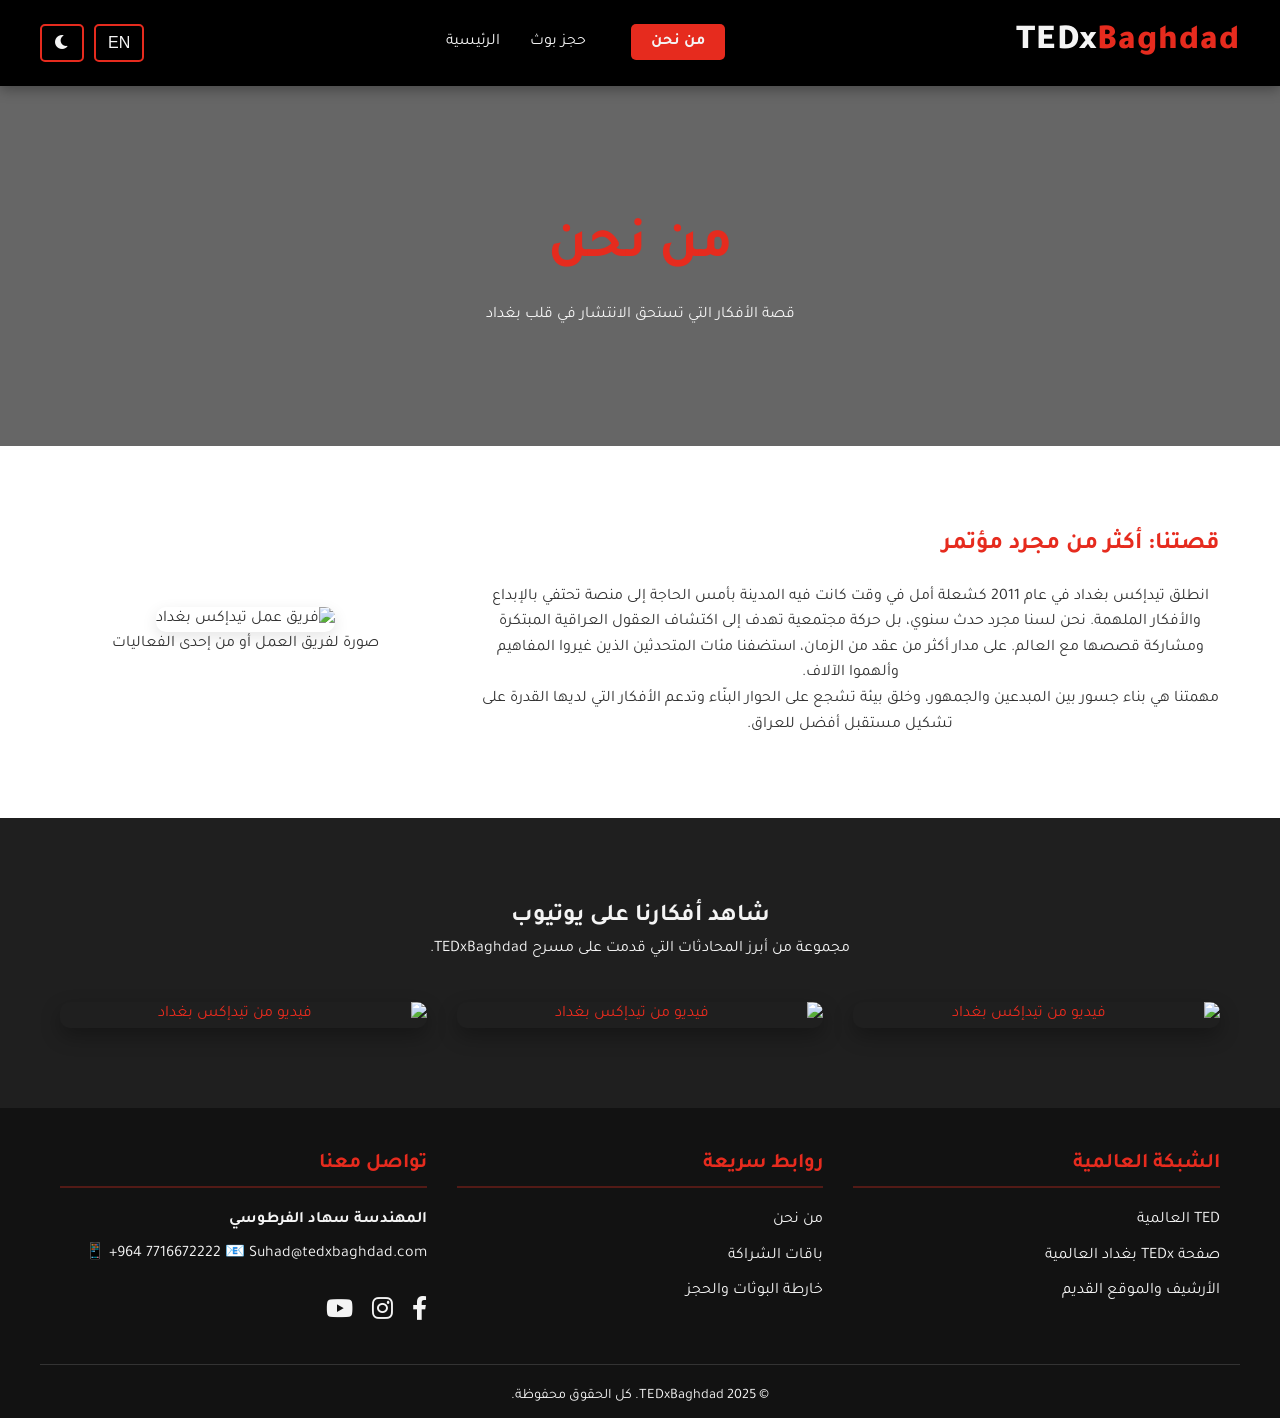
==== aboutus.html @ e8700a13 "Initial commit of Tedx project files" ====
<!DOCTYPE html>
<html lang="ar" dir="rtl">
<head>
    <meta charset="UTF-8">
    <meta name="viewport" content="width=device-width, initial-scale=1.0">
    <title id="pageTitle">TEDxBaghdad </title>
    <link rel="icon" type="image/png" href="images/Logo_TEDxB.png">
    <link rel="stylesheet" href="style.css">
    <link rel="stylesheet" href="https://cdnjs.cloudflare.com/ajax/libs/font-awesome/6.0.0-beta3/css/all.min.css">
</head>
<body class="light-mode rtl-mode">

    <!-- 1. النافبار المنسوخ -->
    <header>
        <div class="logo">
            <h1>TEDx<span class="red-text">Baghdad</span></h1>
        </div>
        <nav>
            <ul id="main-nav">
                <li><a href="aboutus.html" class="btn" id="nav-about">من نحن</a></li>
                <li><a href="booking.html" id="nav-map">خارطة المعرض</a></li>
                <li><a href="index.html" id="nav-contact">الرئيسية</a></li>
                <!-- يمكنك إضافة رابط لصفحة "من نحن" هنا إذا أردت -->
            </ul>
        </nav>
        
        <div class="toggles">
            <button id="lang-toggle" class="toggle-btn" title="Toggle Language">
                <span id="current-lang">EN</span>
            </button>
            <button id="theme-toggle" class="toggle-btn" title="Toggle Dark/Light Mode">
                <i class="fas fa-moon" id="theme-icon"></i>
            </button>
        </div>
    </header>

    <!-- 2. قسم الهيرو الخاص بصفحة "من نحن" -->
    <section class="hero-small" style="background-image: url('images/about-hero-bg.jpg');">
        <div class="hero-content">
            <h1 class="red-text" id="about-hero-title">من نحن</h1>
            <p id="about-hero-subtitle">قصة الأفكار التي تستحق الانتشار في قلب بغداد</p>
        </div>
    </section>

    <!-- 3. قسم المحتوى الرئيسي (قصتنا) -->
    <section id="our-story" class="section content-section">
        <div class="container content-grid">
            <div class="text-content">
                <h2 id="about-story-title">قصتنا: أكثر من مجرد مؤتمر</h2>
                <p id="about-story-p1">انطلق تيدإكس بغداد في عام 2011 كشعلة أمل في وقت كانت فيه المدينة بأمس الحاجة إلى منصة تحتفي بالإبداع والأفكار الملهمة. نحن لسنا مجرد حدث سنوي، بل حركة مجتمعية تهدف إلى اكتشاف العقول العراقية المبتكرة ومشاركة قصصها مع العالم. على مدار أكثر من عقد من الزمان، استضفنا مئات المتحدثين الذين غيروا المفاهيم وألهموا الآلاف.</p>
                <p id="about-story-p2">مهمتنا هي بناء جسور بين المبدعين والجمهور، وخلق بيئة تشجع على الحوار البنّاء وتدعم الأفكار التي لديها القدرة على تشكيل مستقبل أفضل للعراق.</p>
            </div>
            <div class="image-placeholder">
                <!-- ضع صورتك هنا -->
                <img src="images/gallery5.jpg" alt="فريق عمل تيدإكس بغداد">
                <p class="caption" id="about-image-caption">صورة لفريق العمل أو من إحدى الفعاليات</p>
            </div>
        </div>
    </section>

    <!-- 4. قسم الفيديوهات من يوتيوب -->
    <section id="youtube-gallery" class="section dark-bg">
        <div class="container">
            <h2 id="youtube-gallery-title">شاهد أفكارنا على يوتيوب</h2>
            <p id="youtube-gallery-subtitle">مجموعة من أبرز المحادثات التي قدمت على مسرح TEDxBaghdad.</p>
            <div class="video-grid">
                <!-- فيديو 1 -->
                <a href="https://youtu.be/LDu-mSwKkDo?si=-jrnR1o1NPYWE-BZ" target="_blank" class="video-card">
                    <img src="https://img.youtube.com/vi/LDu-mSwKkDo/hqdefault.jpg" alt="فيديو من تيدإكس بغداد">
                    <div class="video-overlay">
                        <i class="fab fa-youtube"></i>
                    </div>
                </a>
                <!-- فيديو 2 -->
                <a href="https://youtu.be/CAcOyZCTAZM?si=fQy_uwMCkLOTRfYF" target="_blank" class="video-card">
                    <img src="https://img.youtube.com/vi/CAcOyZCTAZM/hqdefault.jpg" alt="فيديو من تيدإكس بغداد">
                    <div class="video-overlay">
                        <i class="fab fa-youtube"></i>
                    </div>
                </a>
                <!-- فيديو 3 -->
                <a href="https://youtu.be/0mwL_kKiax8?si=WQkD6-k760ha33L5" target="_blank" class="video-card">
                    <img src="https://img.youtube.com/vi/0mwL_kKiax8/hqdefault.jpg" alt="فيديو من تيدإكس بغداد">
                    <div class="video-overlay">
                        <i class="fab fa-youtube"></i>
                    </div>
                </a>
                <!-- يمكنك إضافة المزيد من الفيديوهات هنا -->
            </div>
        </div>
    </section>

    <!-- 5. الفوتر المنسوخ -->
    <footer>
        <div class="container footer-grid">
            <div class="footer-col">
                <h3 id="footer-links-global">الشبكة العالمية</h3>
                <ul>
                    <li><a href="https://www.ted.com" target="_blank">TED العالمية</a></li>
                    <li><a href="https://www.ted.com/tedx/events/tedxbaghdad" target="_blank">صفحة TEDx بغداد العالمية</a></li>
                    <li><a href="https://tedxbaghdad.com/" target="_blank" id="footer-old-site">الأرشيف والموقع القديم</a></li> 
                </ul>
            </div>

            <div class="footer-col">
                <h3 id="footer-links-quick">روابط سريعة</h3>
                <ul>
                    <li><a href="aboutus.html" id="footer-about">من نحن</a></li>
                    <li><a href="booking.html#packages" id="footer-packages">باقات الشراكة</a></li>
                    <li><a href="booking.html" id="footer-map-link">خارطة البوثات والحجز</a></li>
                </ul>
            </div>

            <div class="footer-col">
                <h3 id="footer-links-contact">تواصل معنا</h3>
                <div class="contact-footer-info">
                    <p><strong><span id="footer-director-name">المهندسة سهاد الفرطوسي</span></strong></p>
                    <p>📧 Suhad@tedxbaghdad.com</p>
                    <p>📱 +964 7716672222</p>
                </div>
                <div class="social-links">
                    <a href="https://www.facebook.com/TEDxBaghdad.Iraq/" target="_blank" title="Facebook"><i class="fab fa-facebook-f"></i></a>
                    <a href="https://www.instagram.com/tedxbaghdad.iraq/" target="_blank" title="Instagram"><i class="fab fa-instagram"></i></a>
                    <a href="https://www.youtube.com/user/TEDxBaghdad" target="_blank" title="YouTube"><i class="fab fa-youtube"></i></a>
                </div>
            </div>
        </div>
        <div class="footer-bottom">
            <p id="footer-text">© 2025 TEDxBaghdad. كل الحقوق محفوظة.</p>
        </div>
    </footer>

    <script src="script.js"></script>
</body>
</html>

<!-- 
ملاحظة هامة:
1. لاستخدام قسم الفيديوهات، استبدل "VIDEO_ID_1", "VIDEO_ID_2" بمعرّف الفيديو الفعلي من رابط يوتيوب.
   مثال: إذا كان الرابط https://www.youtube.com/watch?v=abcdef123، فالمعرّف هو "abcdef123".
2. قم بوضع صورك الخاصة بدلاً من "images/placeholder-1.jpg" و "images/about-hero-bg.jpg".
-->
---- style.css ----
/*
====================================
1. الإعدادات العامة والتخطيط الأساسي
====================================
*/
@import url('https://fonts.googleapis.com/css2?family=Tajawal:wght@200;400;700;900&display=swap');

:root {
    /* الألوان الأساسية */
    --color-ted-red: #E62B1E;
    --color-dark-primary: #121212; 
    --color-dark-secondary: #1f1f1f; 
    --color-light-primary: #ffffff; 
    --color-light-secondary: #f8f8f8; 
    --color-text-light: #f4f4f4;
    --color-text-dark: #333333;
    /* التباعد والمسافات */
    --section-padding: 80px 0;
}

* {
    margin: 0;
    padding: 0;
    box-sizing: border-box;
    /* إضافة انتقال سلس لتغيير الألوان */
    transition: background-color 0.5s, color 0.5s, border-color 0.5s, transform 0.5s;
}

body {
    font-family: 'Tajawal', sans-serif;
    line-height: 1.6;
}

/*
====================================
1.1. الوضع الداكن والوضع المضيء
====================================
*/
body.light-mode {
    background-color: var(--color-light-primary);
    color: var(--color-text-dark);
}

body.dark-mode {
    background-color: var(--color-dark-primary);
    color: var(--color-text-light);
}
/* تعديل ألوان العناصر في الوضع الداكن */
body.dark-mode .section { background-color: var(--color-dark-primary); }
body.dark-mode .dark-bg { background-color: var(--color-dark-secondary); }
body.dark-mode h2 { color: var(--color-light-primary); }
body.dark-mode .package-card {
    background: var(--color-dark-secondary);
    border: 1px solid #333;
    box-shadow: 0 2px 5px rgba(255, 255, 255, 0.1);
}
body.dark-mode .package-card h3 { color: var(--color-text-light); }
body.dark-mode footer { background-color: #000; }

/*
====================================
1.2. التوجيه (RTL/LTR)
====================================
*/
.rtl-mode { direction: rtl; }
.ltr-mode { direction: ltr; }

/* تنسيقات عامة */
a { text-decoration: none; color: var(--color-ted-red); transition: color 0.3s; }
.section { padding: var(--section-padding); text-align: center; }
.dark-bg { background-color: var(--color-dark-secondary); color: var(--color-text-light); }
.red-text { color: var(--color-ted-red); }
.container { max-width: 1200px; margin: 0 auto; padding: 0 20px; }

/* تعديلات الاتجاه في الأقسام */
.about-grid { display: grid; grid-template-columns: 2fr 1fr; gap: 40px; max-width: 1000px; margin: 40px auto 0; }
.rtl-mode .about-grid { text-align: right; }
.ltr-mode .about-grid { text-align: left; }

.rtl-mode .media-coverage { border-right: 3px solid var(--color-ted-red); padding-right: 20px; border-left: none; padding-left: 0; }
.ltr-mode .media-coverage { border-right: none; padding-right: 0; border-left: 3px solid var(--color-ted-red); padding-left: 20px; }

.rtl-mode .package-card { text-align: right; }
.ltr-mode .package-card { text-align: left; }

.rtl-mode .package-card ul li:before { content: "✔️"; margin-left: 10px; margin-right: 0; color: var(--color-ted-red); }
.ltr-mode .package-card ul li:before { content: "✔️"; margin-right: 10px; margin-left: 0; color: var(--color-ted-red); }

/*
====================================
2. شريط التنقل (Header)
====================================
*/
header {
    background-color: #000;
    color: var(--color-text-light);
    padding: 15px 40px;
    display: flex;
    justify-content: space-between;
    align-items: center;
    position: sticky;
    top: 0;
    z-index: 1000;
    box-shadow: 0 4px 12px rgba(0, 0, 0, 0.3); 
}

header .logo h1 {
    font-size: 2.2em;
    margin: 0;
    color: var(--color-light-bg);
    font-weight: 900;
    letter-spacing: 1px;
}

nav ul {
    list-style: none;
    display: flex;
    align-items: center; 
    margin: 0;
}

nav ul li {
    margin: 0 15px; 
}

nav ul li a {
    color: var(--color-text-light);
    font-weight: 400;
    padding: 8px 0;
    position: relative;
}

nav ul li a:hover {
    color: var(--color-ted-red);
}

/* خط أحمر تحت الروابط */
nav ul li a::after {
    content: '';
    position: absolute;
    bottom: -5px;
    left: 0;
    width: 0;
    height: 3px;
    background-color: var(--color-ted-red);
    transition: width 0.3s ease;
}

nav ul li a:hover::after {
    width: 100%;
}

/* تنسيق الأزرار (Toggles) */
.toggles { display: flex; align-items: center; }
.toggle-btn {
    background: none;
    border: 2px solid var(--color-ted-red);
    color: var(--color-text-light);
    font-size: 1em;
    padding: 8px 12px;
    cursor: pointer;
    border-radius: 5px;
    transition: background-color 0.3s, color 0.3s;
}
.rtl-mode .toggle-btn { margin-right: 10px; margin-left: 0; }
.ltr-mode .toggle-btn { margin-left: 10px; margin-right: 0; }
.toggle-btn:hover { background-color: var(--color-ted-red); color: var(--color-light-primary); }

/* تنسيق زر 'تواصل معنا' */
.btn {
    background-color: var(--color-ted-red);
    color: var(--color-light-bg) !important;
    padding: 10px 20px; 
    border-radius: 5px;
    font-weight: 700;
    transition: background-color 0.3s;
    margin-left: 15px;
}


/*
====================================
3. القسم الرئيسي الترويجي (Hero)
====================================
*/
.hero {
    /* تغيير التدرج لجعل الخلفية أغمق بكثير لزيادة التباين */
    background: linear-gradient(rgba(0, 0, 0, 0.8), rgba(0, 0, 0, 0.8)), 
                url('images/style.jpg') no-repeat center center/cover;
    height: 90vh; 
    display: flex;
    justify-content: center;
    align-items: center;
    color: var(--color-text-light); 
    text-align: center;
    padding: 0 20px;
}

.hero h1 { display: none; } /* إخفاء h1 الفارغ */

.hero h2 {
    font-size: 4.5em;
    font-weight: 900; 
    margin-bottom: 25px;
    letter-spacing: 5px; 
    color: var(--color-ted-red); 
    text-shadow: 0 0 15px rgba(230, 43, 30, 0.8), 2px 2px 5px rgba(0, 0, 0, 0.5);
}

.event-info span {
    display: block;
    font-size: 1.4em;
    margin-bottom: 15px;
    font-weight: 400;
    color: #f0f0f0;
}

.btn-primary {
    margin-top: 40px;
    font-size: 1.3em;
    padding: 15px 40px;
    background: var(--color-ted-red);
    color: var(--color-light-bg);
    border-radius: 50px;
    display: inline-block;
    box-shadow: 0 8px 20px rgba(230, 43, 30, 0.6); 
    font-weight: 700;
}

.btn-primary:hover {
    background-color: #b72217;
    transform: translateY(-3px); 
}

/*
====================================
3.1. تعديلات الاستجابة للقسم الرئيسي (Responsive Hero)
====================================
*/
@media (max-width: 768px) {
    .hero {
        height: 80vh; /* تقليل ارتفاع القسم قليلاً */
    }

    .hero .pre-title {
        font-size: 0.9em; /* تصغير حجم النص التمهيدي */
    }

    .hero h2 {
        font-size: 2.8em; /* تصغير حجم العنوان الرئيسي بشكل كبير */
        letter-spacing: 2px; /* تقليل المسافة بين الحروف */
    }

    .event-info span {
        font-size: 1em; /* تصغير حجم معلومات الحدث */
    }

    .hero .btn-primary {
        font-size: 1em; /* تصغير حجم الخط داخل الزر */
        padding: 12px 30px; /* تصغير الهوامش الداخلية للزر */
        margin-top: 30px;
    }
}

/*
====================================
4. قسم عن المؤتمر (About Section) - التعديل النهائي
====================================
*/
#about {
    padding-bottom: 40px;
    /* تأكد من أن الخلفية لا تتضارب مع النصوص */
}

.about-grid {
    display: grid;
    /* نعتمد على نسبة 1.7:1 (النص أوسع من البطاقة) */
    grid-template-columns: 1.7fr 1fr; 
    gap: 50px; /* تباعد كبير بين الأعمدة */
    text-align: initial;
    
    /* 🛑 الحل الجذري: نحدد العرض الأقصى والتوسيط ونضيف Padding للحماية 🛑 */
    /* هذا التحديد سيتم تطبيقه على div.about-grid مباشرة */
    max-width: 1000px; 
    margin: 40px auto 0; 
    padding: 0 20px; /* هامش حماية داخلي ثابت على الـ Grid نفسه */
}

.text-block p {
    margin-bottom: 15px;
    font-size: 1.1em;
    line-height: 1.8; /* زيادة المسافة بين السطور */
    text-align: justify; 
}

/* 🛑 تصميم بطاقة الأصداء الإعلامية (Callout Box) 🛑 */
.media-coverage {
    border: 2px solid var(--color-ted-red); 
    padding: 20px;
    border-radius: 8px; 
    background-color: var(--color-light-secondary); 
    box-shadow: 0 4px 10px rgba(0, 0, 0, 0.1);
    
    /* ضمان أن الارتفاع يتبع المحتوى (ضروري) */
    height: fit-content; 
    margin: 0; 
}

.dark-mode .media-coverage {
    background-color: var(--color-dark-secondary);
    box-shadow: 0 4px 10px rgba(255, 255, 255, 0.1);
}

.media-coverage h3 {
    color: var(--color-ted-red);
    margin-top: 0;
    border-bottom: 2px dashed var(--color-ted-red); 
    padding-bottom: 10px;
    font-size: 1.4em;
}

.media-coverage ul {
    list-style: none;
    padding: 0;
    margin-top: 15px;
}

.media-coverage ul li {
    margin-bottom: 12px;
    font-weight: 400;
}


/*
====================================
التعديل الإضافي على الـ Responsive
====================================
*/
@media (max-width: 992px) {
    /* ... (تنسيقات أخرى) ... */
    
    .about-grid {
        /* 🛑 هنا نحل مشكلة القص في الموبايل والتابلت 🛑 */
        grid-template-columns: 1fr; /* عمود واحد */
        gap: 30px;
        text-align: center;
        
        display: flex;
        flex-direction: column; /* البطاقة تنزل للأسفل */
        
        /* إزالة الـ max-width ليتمدد الـ Grid ضمن حدود الشاشة */
        max-width: 100%;
        padding: 0 20px; 
    }
    
    .media-coverage {
        /* توسيط البطاقة في وضع العمود وتحديد عرضها */
        margin: 20px auto 0; 
        width: 100%; 
        max-width: 450px; /* تحديد عرض معقول في التابلت لتبدو متوازنة */
        text-align: right; 
    }
    .ltr-mode .media-coverage {
        text-align: left;
    }
}
/*
====================================
5. قسم الأرقام والإحصائيات (Numbers)
====================================
*/
#numbers { padding: 60px 0; }
.stats-grid { display: flex; justify-content: space-around; flex-wrap: wrap; gap: 30px; margin: 40px auto; }
.stat-box {
    background: #000;
    color: var(--color-ted-red);
    padding: 25px 35px;
    border-radius: 10px;
    width: 200px;
    text-align: center;
    box-shadow: 0 4px 8px rgba(255, 255, 255, 0.1);
}
.stat-box .number { display: block; font-size: 2.5em; font-weight: 900; margin-bottom: 5px; }
.stat-box p { color: var(--color-text-light); font-weight: 400; }
.demographics { margin-top: 40px; padding: 20px; border: 1px solid var(--color-ted-red); max-width: 600px; margin-left: auto; margin-right: auto; border-radius: 8px; }
.demographics h3 { color: var(--color-ted-red); margin-bottom: 10px; }


/*
====================================
6. قسم الباقات (Packages) - تصحيح التضارب
====================================
*/
#packages { background-color: var(--color-light-secondary); }

/* تصحيح: جعل العناوين والنصوص تظهر بوضوح في الوضع الداكن */
body.dark-mode #packages h2,
body.dark-mode #packages p {
    color: var(--color-text-light); 
}

.package-card {
    display: inline-block;
    background: var(--color-light-primary);
    border: 1px solid #ddd;
    border-top: 5px solid var(--color-ted-red);
    border-radius: 8px;
    padding: 25px;
    margin: 20px;
    width: 300px;
    box-shadow: 0 2px 5px rgba(0, 0, 0, 0.1);
    vertical-align: top;
}
.package-card .price { display: block; color: var(--color-ted-red); font-size: 2em; font-weight: 900; margin-bottom: 15px; }
.btn-secondary {
    display: inline-block;
    margin-top: 20px;
    padding: 10px 25px;
    background-color: var(--color-text-dark);
    color: var(--color-light-primary);
    border-radius: 5px;
    transition: background-color 0.3s;
}
.dark-mode .btn-secondary { background-color: #555; }


/*
====================================
7. خارطة المعرض الفعلية
====================================
*/
.booth-map-placeholder { height: auto; border: none; background-color: transparent; }
.exhibition-map {
    display: flex;
    flex-direction: column;
    align-items: center;
    max-width: 900px;
    margin: 40px auto;
    border: 5px solid #ccc;
    padding: 10px;
    background-color: var(--color-light-primary);
    box-shadow: 0 4px 10px rgba(0, 0, 0, 0.2);
}
.dark-mode .exhibition-map { background-color: #000; border: 5px solid #444; }

/* تأثير التمرير على حاوية الخريطة بأكملها */
.exhibition-map:hover {
    border-color: var(--color-ted-red);
}

.booth-row { display: flex; width: 100%; justify-content: space-between; }
.aisle {
    width: 100%;
    text-align: center;
    padding: 15px 0;
    margin: 10px 0;
    background-color: var(--color-ted-red);
    color: var(--color-text-light);
    font-weight: 700;
    font-size: 1.1em;
    border-radius: 5px;
}
.booth {
   display: flex;
    justify-content: center;
    align-items: center;
    cursor: pointer;
    color: var(--color-light-primary);
    font-weight: 700;
    font-size: 1.2em;
    border: 2px solid #333;
    margin: 5px;
    transition: transform 0.2s, box-shadow 0.2s;
    height: 60px; 
    flex-grow: 1; 
    position: relative;
    overflow: hidden;
    
    /* 🛑 الحل: فرض اتجاه اليسار لليمين (LTR) للأرقام داخل البوث */
    direction: ltr;
}
.booth:hover { transform: scale(1.05); box-shadow: 0 0 15px rgba(230, 43, 30, 0.7); }

/* ألوان البوثات */
.diamond { background-color: #000000; width: 15%; }
.gold { background-color: #0080ff; width: 15%; }
.silver { background-color: #ff0000; width: 10%; } 
/* البوثات المحجوزة */
.booked {
    background-color: #1a1a1a !important; /* لون خلفية داكن للبوث المحجوز */
    cursor: pointer; /* تفعيل النقر */
    pointer-events: auto !important; /* السماح بتلقي النقرات */
    border: 2px solid var(--color-ted-red);
    color: #ccc;
    position: relative; /* مهم للـ overlay */
    overflow: hidden;
}
/* تفعيل الـ Overlay (كلمة محجوز) */
.booked::after {
    content: "محجوز"; /* النص سيتم ترجمته عبر JS/CSS */
    position: absolute;
    top: 0;
    left: 0;
    width: 100%;
    height: 100%;
    background-color: rgba(230, 43, 30, 0.9); /* خلفية حمراء داكنة */
    color: white;
    display: flex;
    justify-content: center;
    align-items: center;
    font-size: 1.2em;
    font-weight: 700;
    opacity: 0; /* مخفي في الوضع العادي */
    transition: opacity 0.3s;
    z-index: 10;
    pointer-events: none; /* مهم ليمر النقر عبره */
}

/* الـ Hover Effect */
.booked:hover .logo-container {
    opacity: 0; /* إخفاء اللوجو عند التمرير */
}
.booked:hover::after {
    opacity: 1; /* إظهار الـ Overlay عند التمرير */
}
.booked .company-name {
    font-size: 0.6em;
    font-weight: 400;
    position: absolute;
    bottom: 5px;
    color: #f7b731;
}
.booked .logo-container, .booked .booth-number-text {
    opacity: 1;
    transition: opacity 0.3s;
    position: absolute;
    top: 50%;
    left: 50%;
    transform: translate(-50%, -50%);
    width: 100%;
    height: 100%;
    display: flex;
    justify-content: center;
    align-items: center;
    padding: 5px;
}
/* تنسيق اللوجو */
.booked .company-logo {
    max-width: 90%;
    max-height: 90%;
    object-fit: contain;
}
.booked .booth-number-text {
    /* إخفاء رقم البوث الافتراضي إذا كان هناك لوجو */
    display: none; 
}
/*
====================================
8. قسم التواصل (Contact) و Footer - تصحيح التوجيه
====================================
*/
.contact-info { 
    max-width: 500px; 
    margin: 40px auto 0; 
    padding: 20px; 
    border: 1px dashed var(--color-ted-red); 
    text-align: right; /* أساس التوجيه RTL */
}
.ltr-mode .contact-info {
    text-align: left;
}
/* تصحيح التوجيه LTR لأرقام الهواتف والإيميلات داخل الحاوية RTL */
.contact-info p span[dir="ltr"],
.contact-footer-info p {
    direction: ltr;
    display: inline-block;
}

/*
====================================
9. تنسيقات الـ Modal (النافذة المنبثقة)
====================================
*/
.modal {
    display: none; 
    position: fixed; 
    z-index: 2000; 
    left: 0;
    top: 0;
    width: 100%;
    height: 100%;
    overflow: auto; 
    background-color: rgba(0,0,0,0.7); 
    justify-content: center;
    align-items: center;
}
.modal-content {
    background-color: var(--color-light-primary);
    margin: auto;
    padding: 30px;
    border: 1px solid var(--color-ted-red);
    width: 80%;
    max-width: 500px;
    border-radius: 10px;
    position: relative;
    text-align: center;
    /* إضافة تأثير ظهور سلس */
    animation: fadeIn 0.3s ease-out;
}

@keyframes fadeIn {
    from { opacity: 0; transform: scale(0.95); }
    to { opacity: 1; transform: scale(1); }
}
.dark-mode .modal-content { background-color: var(--color-dark-secondary); }
.close-btn {
    color: var(--color-ted-red);
    float: right;
    font-size: 28px;
    font-weight: bold;
    position: absolute;
    top: 15px;
    cursor: pointer;
}
.rtl-mode .close-btn { left: 15px; right: auto; }
.ltr-mode .close-btn { right: 15px; left: auto; }

/* تنسيقات رأس المودال الجديدة */
.modal-header {
    display: flex;
    flex-direction: column;
    align-items: center;
    margin-bottom: 15px;
}

.modal-icon {
    font-size: 2.5em;
    color: var(--color-ted-red);
    margin-bottom: 10px;
}

.modal-content h3 {
    font-size: 1.6em;
    margin: 0;
}

.modal-content p {
    font-size: 1.1em;
    margin-bottom: 10px;
}

.modal-price {
    font-size: 1.5em;
    font-weight: 700;
    margin: 20px 0;
    color: var(--color-ted-red);
    background-color: var(--color-light-secondary);
    padding: 10px;
    border-radius: 8px;
    border: 1px solid #e0e0e0; /* إضافة إطار خفيف لتمييز المربع */
}
.dark-mode .modal-price {
    background-color: var(--color-dark-primary);
}

/* تنسيق الزر الجديد الأصغر حجماً */
.btn-modal {
    display: inline-block;
    background-color: var(--color-ted-red);
    color: var(--color-light-primary);
    padding: 12px 30px; /* تصغير حجم الزر */
    border-radius: 5px;
    font-size: 1em; /* تصغير حجم الخط */
    font-weight: 700;
    margin-top: 10px;
    transition: background-color 0.3s, transform 0.2s;
}
.btn-modal:hover {
    background-color: #b72217;
    transform: scale(1.05);
}

.modal-note {
    font-size: 0.9em !important;
    color: #777;
    margin-top: 20px;
}
.dark-mode .modal-note {
    color: var(--color-text-light); /* تغيير اللون إلى الأبيض في الوضع الداكن */
}


/*
====================================
10. الفوتر (Footer)
====================================
*/
footer {
    background-color: var(--color-dark-primary); /* خلفية سوداء */
    color: var(--color-text-light);
    padding: 40px 0 10px;
}

.footer-grid {
    display: grid;
    grid-template-columns: repeat(3, 1fr); /* 3 أعمدة متساوية */
    gap: 30px;
    text-align: right;
    padding-bottom: 30px;
    border-bottom: 1px solid #333;
}
.ltr-mode .footer-grid {
    text-align: left;
}

.footer-col h3 {
    font-size: 1.3em;
    font-weight: 700;
    margin-bottom: 20px;
    color: var(--color-ted-red); /* تمييز العناوين باللون الأحمر */
    border-bottom: 2px solid rgba(230, 43, 30, 0.3);
    padding-bottom: 5px;
}

.footer-col ul {
    list-style: none;
    padding: 0;
}

.footer-col ul li {
    margin-bottom: 10px;
    font-size: 1em;
}

.footer-col a {
    color: var(--color-text-light);
    transition: color 0.3s;
}

.footer-col a:hover {
    color: var(--color-ted-red);
}

.contact-footer-info p {
    margin-bottom: 8px;
    font-size: 1em;
}

/* تنسيق أيقونات التواصل الاجتماعي */
.social-links {
    margin-top: 20px;
}

.social-links a {
    font-size: 1.5em;
    margin-left: 15px; /* تباعد أيقونات RTL */
    color: var(--color-text-light);
    transition: color 0.3s;
}
.ltr-mode .social-links a {
    margin-right: 15px;
    margin-left: 0;
}

.social-links a:hover {
    color: var(--color-ted-red);
}

.footer-bottom {
    text-align: center;
    padding-top: 20px;
    font-size: 0.9em;
}


/*
====================================
11. معرض الصور (3-Image Carousel)
====================================
*/
/*
====================================
12. معرض الصور (3-Image Carousel) - التعديل للعرض الكامل
====================================
*/
#gallery {
    padding: var(--section-padding) 0;
    background-color: var(--color-light-secondary);
    direction: ltr !important; 
    overflow: hidden;
}

.dark-mode #gallery {
    background-color: var(--color-dark-primary);
}

#gallery h2, #gallery p {
    text-align: center;
    direction: rtl;
    margin-bottom: 40px;
    padding: 0 20px;
}

.carousel-wrapper {
    display: flex;
    align-items: center;
    width: 100%;
    height: 600px; /* ارتفاع ثابت للسكشن */
    position: relative;
}

.carousel-inner {
    display: flex;
    width: 100%;
    height: 100%;
    align-items: center;
    transition: transform 0.5s cubic-bezier(0.25, 1, 0.5, 1);
    will-change: transform;
}

.carousel-item {
    /* التغيير الجذري: جعلنا العرض 60% من الشاشة بدلاً من 33% */
    /* هذا يعطي مساحة للصورة العريضة */
    flex: 0 0 60%; 
    max-width: 60%;
    opacity: 0.5;
    transform: scale(1); /* نجعل الحجم الأصلي 100% */
    box-sizing: border-box;
    cursor: pointer;
    text-align: center;
    
    opacity: 0.5;
    transform: scale(0.85); 
    transition: all 0.5s ease;
    overflow: hidden;
}

.carousel-item img {
    width: 100%;
    height: 100%; /* اجعلها تملأ الارتفاع المتاح بالكامل */
    object-fit: cover; /* تغطية كامل المساحة */
    border-radius: 20px;
    box-shadow: 0 10px 30px rgba(0, 0, 0, 0.5);
    display: block; /* إزالة المسافات الزائدة */
}

/* الصورة النشطة */
.carousel-item.active {
    opacity: 1;
    transform: scale(1); /* حجم كامل */
    z-index: 10;
box-shadow: 
    /* ظل خفيف قريب من الحافة */
    0 0 10px rgba(230, 43, 30, 0.4), 
    /* ظل أوسع (Ambient) */
    0 0 20px rgba(230, 43, 30, 0.2);}

/* أزرار التنقل */
.nav-btn {
    position: absolute;
    top: 50%;
    transform: translateY(-50%);
    background: rgba(230, 43, 30, 0.9);
    color: white;
    border: none;
    width: 60px;
    height: 60px;
    border-radius: 50%;
    cursor: pointer;
    font-size: 1.5em;
    z-index: 20;
    display: flex;
    align-items: center;
    justify-content: center;
    transition: all 0.3s;
}

.nav-btn:hover {
    background: #fff;
    color: var(--color-ted-red);
    transform: translateY(-50%) scale(1.1);
}

#prev-btn { left: 5%; }
#next-btn { right: 5%; }

/* الموبايل */
@media (max-width: 768px) {
    .carousel-wrapper { height: 400px; }
    .carousel-item { 
        flex: 0 0 85%; /* في الموبايل تأخذ معظم الشاشة */
        max-width: 85%; 
    }
    .carousel-item img { 
        height: 300px; 
        aspect-ratio: 4/3;
    }
}
/*
====================================
6. قسم الباقات (Packages) - التعديل النهائي لثبات اللون
====================================
*/
#packages { 
    background-color: var(--color-light-secondary); 
}

/* 🛑 التعديل الجذري للوضع الداكن: */
body.dark-mode #packages {
    /* الخلفية ستكون داكنة (لتناسب الوضع الداكن) */
    background-color: var(--color-dark-secondary) !important; 
}

body.dark-mode #packages h2,
body.dark-mode #packages p {
    /* هذا سيجبر اللون على البقاء أسود/داكن (كما طلبت) */
    color: var(--color-light-primary) !important; 
}

/* ملاحظة هامة: بما أن الخلفية داكنة والنص داكن، سيصبح النص غير مرئي (أسود على أسود) */
/* إذا واجهت مشكلة اختفاء النص، يرجى استبدال var(--color-text-dark) بـ var(--color-ted-red) */

/* ... باقي تنسيقات .package-card تبقى كما هي ... */


/*
** هذا هو التعديل المطلوب لضمان ظهور النص الأبيض في الوضع الداكن **
*/
body.dark-mode .company-details-view p {
    color: var(--color-text-light) !important; /* فرض اللون الأبيض للنصوص */
}

/* تعديل لون الخلفية الافتراضي في المودال في الوضع الداكن */
.dark-mode .modal-content { 
    background-color: var(--color-dark-secondary);
}
/* تعديل لون خلفية النص نفسه ليظهر أبيض */
.dark-mode .company-details-view {
    background-color: var(--color-dark-secondary); 
}

/*
====================================
13. تعديلات الاستجابة لشريط التنقل (Responsive Navbar)
====================================
*/
@media (max-width: 768px) {
    header {
        padding: 10px 15px; /* تقليل الهوامش الداخلية للنافبار */
        flex-wrap: wrap; /* السماح للعناصر بالالتفاف لسطر جديد إذا لزم الأمر */
        justify-content: center; /* توسيط العناصر عند الالتفاف */
        gap: 10px; /* إضافة مسافة صغيرة بين العناصر */
    }

    header .logo h1 {
        font-size: 1.8em; /* تصغير حجم الشعار */
    }

    nav ul li {
        margin: 0 8px; /* تقليل المسافة بين روابط القائمة */
    }

    nav ul li a {
        font-size: 0.9em; /* تصغير حجم خط الروابط */
    }

    .toggle-btn {
        padding: 6px 10px; /* تصغير حجم أزرار اللغة والثيم */
        font-size: 0.9em;
    }
}

/*
====================================
14. تنسيقات صفحة "من نحن" (About Us Page)
====================================
*/

/* قسم الهيرو الصغير */
.hero-small {
    height: 40vh;
    background-size: cover;
    background-position: center;
    display: flex;
    justify-content: center;
    align-items: center;
    text-align: center;
    color: var(--color-text-light);
    position: relative;
}

.hero-small::before {
    content: '';
    position: absolute;
    top: 0;
    left: 0;
    width: 100%;
    height: 100%;
    background: rgba(0, 0, 0, 0.6); /* طبقة معتمة فوق الصورة */
}

.hero-small .hero-content {
    position: relative;
    z-index: 2;
}

.hero-small h1 {
    font-size: 3.5em;
    margin-bottom: 10px;
}

/* قسم المحتوى مع صورة */
.content-grid {
    display: grid;
    grid-template-columns: 2fr 1fr;
    gap: 50px;
    align-items: center;
}

.text-content h2 {
    color: var(--color-ted-red);
    margin-bottom: 20px;
    text-align: right;
}
.ltr-mode .text-content h2 {
    text-align: left;
}

.image-placeholder img {
    width: 100%;
    border-radius: 10px;
    box-shadow: 0 5px 15px rgba(0,0,0,0.1);
}

/* قسم فيديوهات يوتيوب */
.video-grid {
    display: grid;
    grid-template-columns: repeat(auto-fit, minmax(300px, 1fr));
    gap: 30px;
    margin-top: 40px;
}

.video-card {
    position: relative;
    display: block;
    overflow: hidden;
    border-radius: 10px;
    box-shadow: 0 8px 20px rgba(0,0,0,0.3);
}

.video-card img {
    width: 100%;
    display: block;
    transition: transform 0.3s ease;
}

.video-card:hover img {
    transform: scale(1.1);
}

.video-overlay {
    position: absolute;
    top: 0;
    left: 0;
    width: 100%;
    height: 100%;
    background: rgba(230, 43, 30, 0.7); /* لون أحمر تيد الشفاف */
    display: flex;
    justify-content: center;
    align-items: center;
    font-size: 4em;
    color: white;
    opacity: 0;
    transition: opacity 0.3s ease;
}

.video-card:hover .video-overlay {
    opacity: 1;
}

@media (max-width: 768px) {
    .content-grid {
        grid-template-columns: 1fr; /* عمود واحد في الموبايل */
    }
}
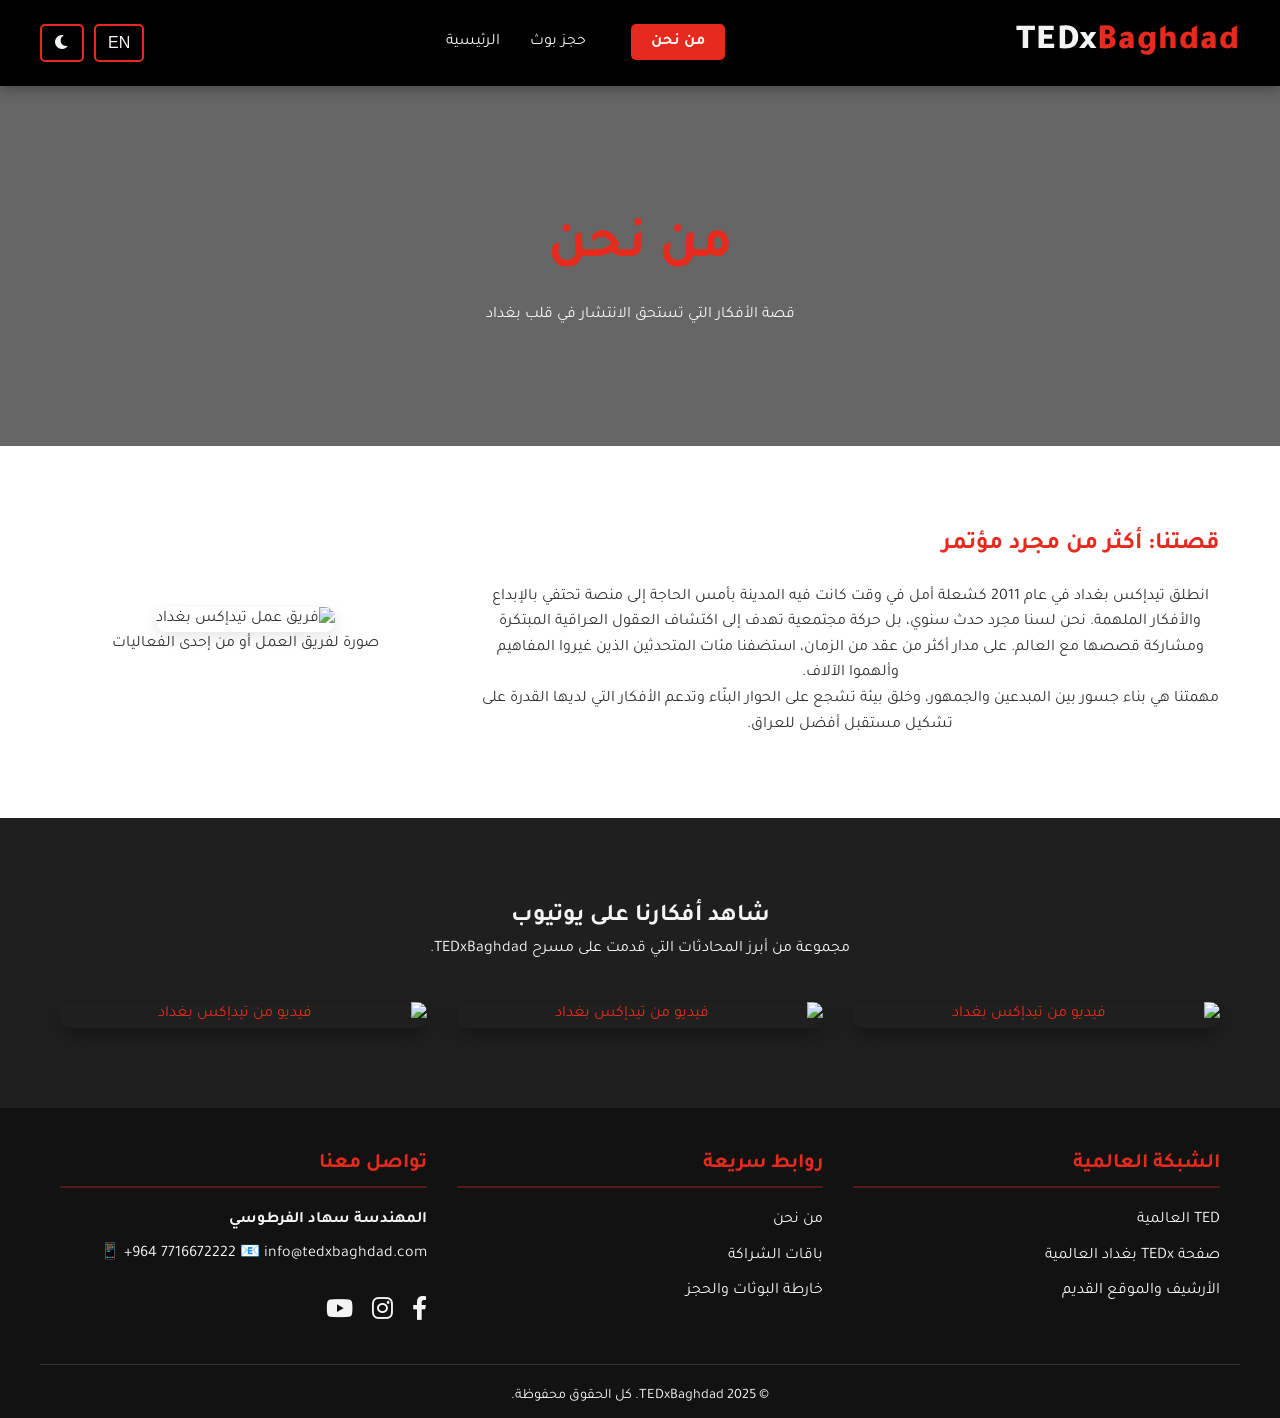
==== commit 4b4fecd9: "Update aboutus.html" ====
--- a/aboutus.html
+++ b/aboutus.html
@@ -10,7 +10,6 @@
 </head>
 <body class="light-mode rtl-mode">
 
-    <!-- 1. النافبار المنسوخ -->
     <header>
         <div class="logo">
             <h1>TEDx<span class="red-text">Baghdad</span></h1>
@@ -20,7 +19,6 @@
                 <li><a href="aboutus.html" class="btn" id="nav-about">من نحن</a></li>
                 <li><a href="booking.html" id="nav-map">خارطة المعرض</a></li>
                 <li><a href="index.html" id="nav-contact">الرئيسية</a></li>
-                <!-- يمكنك إضافة رابط لصفحة "من نحن" هنا إذا أردت -->
             </ul>
         </nav>
         
@@ -34,7 +32,6 @@
         </div>
     </header>
 
-    <!-- 2. قسم الهيرو الخاص بصفحة "من نحن" -->
     <section class="hero-small" style="background-image: url('images/about-hero-bg.jpg');">
         <div class="hero-content">
             <h1 class="red-text" id="about-hero-title">من نحن</h1>
@@ -42,7 +39,6 @@
         </div>
     </section>
 
-    <!-- 3. قسم المحتوى الرئيسي (قصتنا) -->
     <section id="our-story" class="section content-section">
         <div class="container content-grid">
             <div class="text-content">
@@ -58,39 +54,33 @@
         </div>
     </section>
 
-    <!-- 4. قسم الفيديوهات من يوتيوب -->
     <section id="youtube-gallery" class="section dark-bg">
         <div class="container">
             <h2 id="youtube-gallery-title">شاهد أفكارنا على يوتيوب</h2>
             <p id="youtube-gallery-subtitle">مجموعة من أبرز المحادثات التي قدمت على مسرح TEDxBaghdad.</p>
             <div class="video-grid">
-                <!-- فيديو 1 -->
                 <a href="https://youtu.be/LDu-mSwKkDo?si=-jrnR1o1NPYWE-BZ" target="_blank" class="video-card">
                     <img src="https://img.youtube.com/vi/LDu-mSwKkDo/hqdefault.jpg" alt="فيديو من تيدإكس بغداد">
                     <div class="video-overlay">
                         <i class="fab fa-youtube"></i>
                     </div>
                 </a>
-                <!-- فيديو 2 -->
                 <a href="https://youtu.be/CAcOyZCTAZM?si=fQy_uwMCkLOTRfYF" target="_blank" class="video-card">
                     <img src="https://img.youtube.com/vi/CAcOyZCTAZM/hqdefault.jpg" alt="فيديو من تيدإكس بغداد">
                     <div class="video-overlay">
                         <i class="fab fa-youtube"></i>
                     </div>
                 </a>
-                <!-- فيديو 3 -->
                 <a href="https://youtu.be/0mwL_kKiax8?si=WQkD6-k760ha33L5" target="_blank" class="video-card">
                     <img src="https://img.youtube.com/vi/0mwL_kKiax8/hqdefault.jpg" alt="فيديو من تيدإكس بغداد">
                     <div class="video-overlay">
                         <i class="fab fa-youtube"></i>
                     </div>
                 </a>
-                <!-- يمكنك إضافة المزيد من الفيديوهات هنا -->
             </div>
         </div>
     </section>
 
-    <!-- 5. الفوتر المنسوخ -->
     <footer>
         <div class="container footer-grid">
             <div class="footer-col">
@@ -114,8 +104,8 @@
             <div class="footer-col">
                 <h3 id="footer-links-contact">تواصل معنا</h3>
                 <div class="contact-footer-info">
-                    <p><strong><span id="footer-director-name">المهندسة سهاد الفرطوسي</span></strong></p>
-                    <p>📧 Suhad@tedxbaghdad.com</p>
+                    <p><strong><span id="footer-director-name">فريق تيدإكس بغداد</span></strong></p>
+                    <p>📧 info@tedxbaghdad.com</p>
                     <p>📱 +964 7716672222</p>
                 </div>
                 <div class="social-links">
@@ -133,10 +123,3 @@
     <script src="script.js"></script>
 </body>
 </html>
-
-<!-- 
-ملاحظة هامة:
-1. لاستخدام قسم الفيديوهات، استبدل "VIDEO_ID_1", "VIDEO_ID_2" بمعرّف الفيديو الفعلي من رابط يوتيوب.
-   مثال: إذا كان الرابط https://www.youtube.com/watch?v=abcdef123، فالمعرّف هو "abcdef123".
-2. قم بوضع صورك الخاصة بدلاً من "images/placeholder-1.jpg" و "images/about-hero-bg.jpg".
--->
